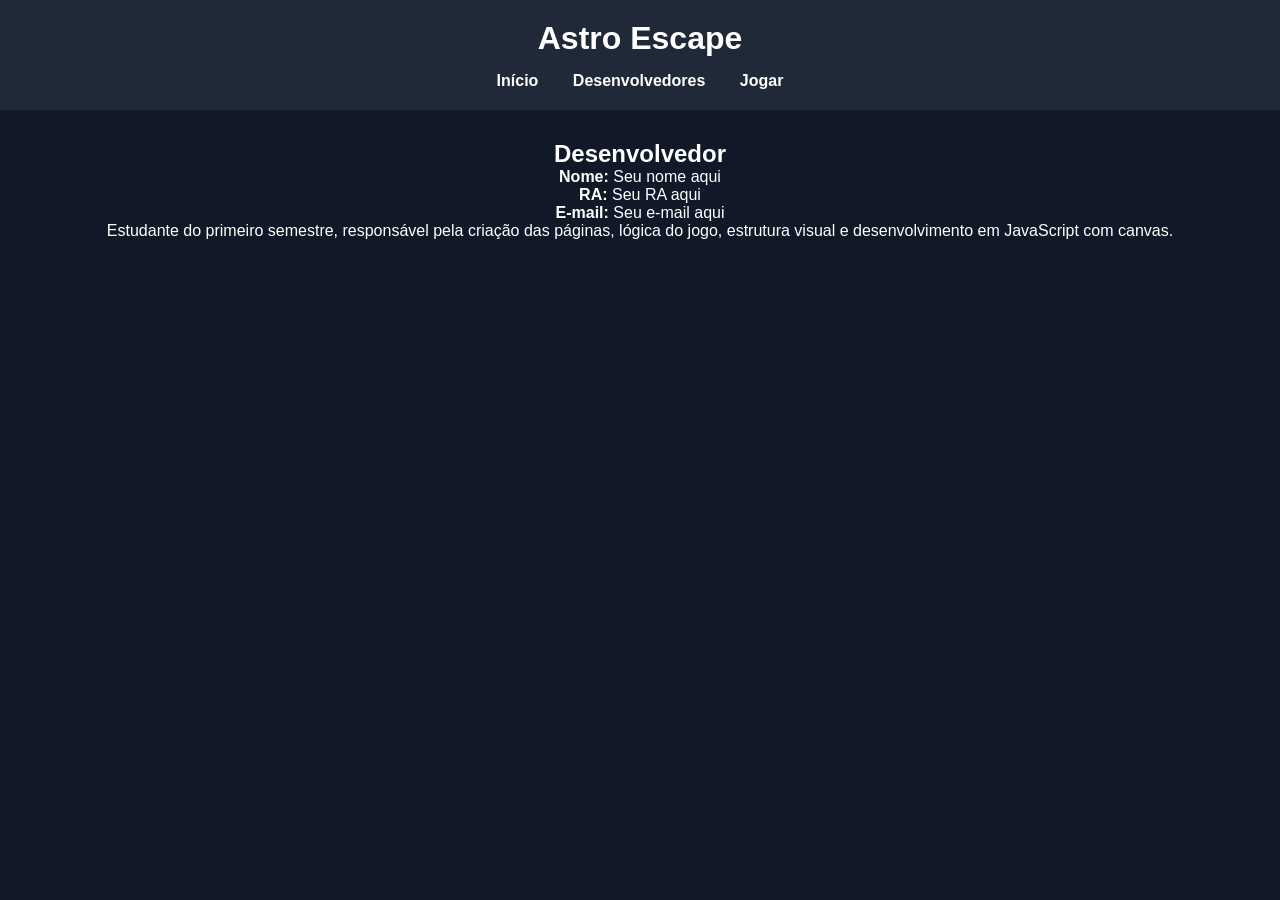
==== astro-escape/dev.html @ e6461d93 "Add files via upload" ====
<!DOCTYPE html>
<html lang="pt">
<head>
    <meta charset="UTF-8">
    <meta name="viewport" content="width=device-width, initial-scale=1.0">
    <title>Astro Escape - Desenvolvedor</title>
    <link rel="stylesheet" href="css/style.css">
</head>
<body>
    <header>
        <h1>Astro Escape</h1>
        <nav>
        <a href="index.html">Início</a>
        <a href="dev.html">Desenvolvedores</a>
        <a href="jogo.html">Jogar</a>
        </nav>
    </header>

    <main>
        <section>
            <h2>Desenvolvedor</h2>
            <p><strong>Nome:</strong> Seu nome aqui</p>
            <p><strong>RA:</strong> Seu RA aqui</p>
            <p><strong>E-mail:</strong> Seu e-mail aqui</p>
            <p>
                Estudante do primeiro semestre, responsável pela criação das páginas, lógica do jogo,
                estrutura visual e desenvolvimento em JavaScript com canvas.
            </p>
        </section>
    </main>
</body>
</html>
---- astro-escape/css/style.css ----
* {
  margin: 0;
  padding: 0;
  box-sizing: border-box;
}

body {
  background-color: #111827;
  color: white;
  font-family: Arial, sans-serif;
  text-align: center;
}

header {
  background-color: #1f2937;
  padding: 20px;
}

h1 {
  margin-bottom: 15px;
}

nav a {
  color: white;
  text-decoration: none;
  margin: 0 15px;
  font-weight: bold;
}

nav a:hover {
  color: #60a5fa;
}

main {
  padding: 30px 20px;
}

section {
  margin-bottom: 25px;
}

button {
  background-color: #2563eb;
  color: white;
  border: none;
  padding: 12px 20px;
  font-size: 16px;
  cursor: pointer;
  border-radius: 8px;
}

button:hover {
  background-color: #1d4ed8;
}

canvas {
  background-color: black;
  border: 2px solid white;
}

.hud {
  display: flex;
  justify-content: center;
  gap: 30px;
  font-size: 18px;
}
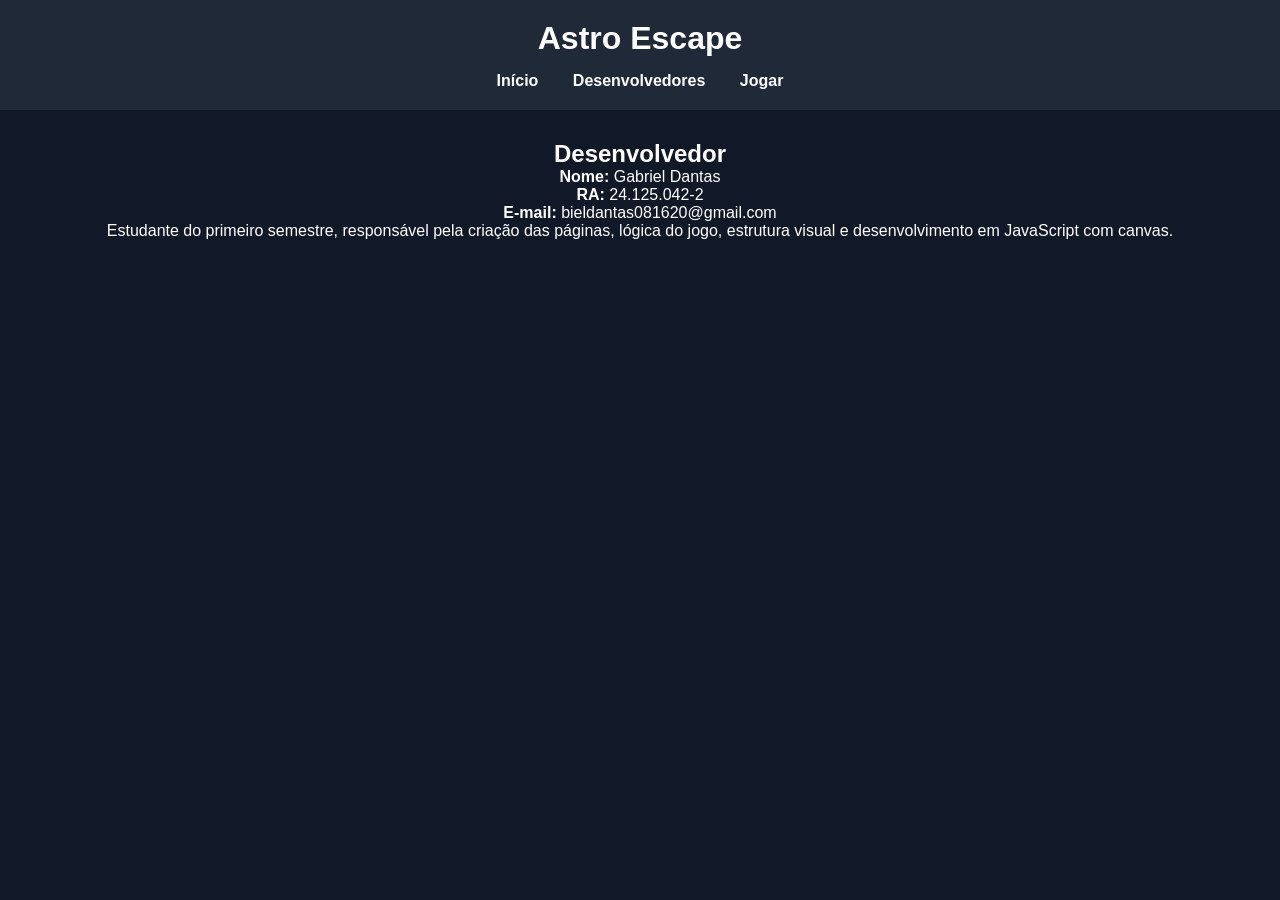
==== commit 281fe83b: "Update dev.html" ====
--- a/astro-escape/dev.html
+++ b/astro-escape/dev.html
@@ -19,9 +19,9 @@
     <main>
         <section>
             <h2>Desenvolvedor</h2>
-            <p><strong>Nome:</strong> Seu nome aqui</p>
-            <p><strong>RA:</strong> Seu RA aqui</p>
-            <p><strong>E-mail:</strong> Seu e-mail aqui</p>
+            <p><strong>Nome:</strong> Gabriel Dantas</p>
+            <p><strong>RA:</strong> 24.125.042-2</p>
+            <p><strong>E-mail:</strong> bieldantas081620@gmail.com</p>
             <p>
                 Estudante do primeiro semestre, responsável pela criação das páginas, lógica do jogo,
                 estrutura visual e desenvolvimento em JavaScript com canvas.
@@ -29,4 +29,4 @@
         </section>
     </main>
 </body>
-</html>+</html>
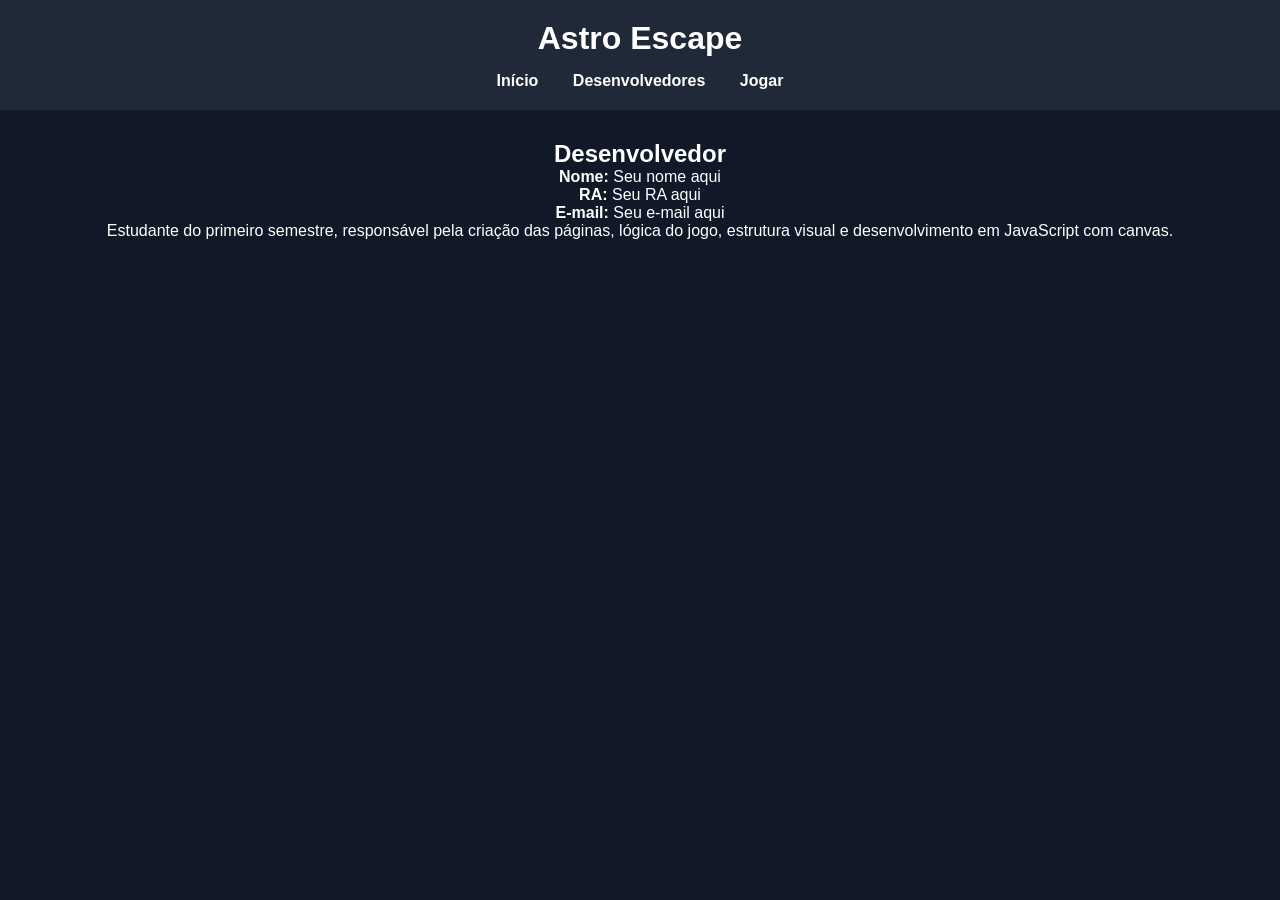
==== commit 5e43b889: "Add files via upload" ====
--- a/astro-escape/dev.html
+++ b/astro-escape/dev.html
@@ -19,9 +19,9 @@
     <main>
         <section>
             <h2>Desenvolvedor</h2>
-            <p><strong>Nome:</strong> Gabriel Dantas</p>
-            <p><strong>RA:</strong> 24.125.042-2</p>
-            <p><strong>E-mail:</strong> bieldantas081620@gmail.com</p>
+            <p><strong>Nome:</strong> Seu nome aqui</p>
+            <p><strong>RA:</strong> Seu RA aqui</p>
+            <p><strong>E-mail:</strong> Seu e-mail aqui</p>
             <p>
                 Estudante do primeiro semestre, responsável pela criação das páginas, lógica do jogo,
                 estrutura visual e desenvolvimento em JavaScript com canvas.
@@ -29,4 +29,4 @@
         </section>
     </main>
 </body>
-</html>
+</html>
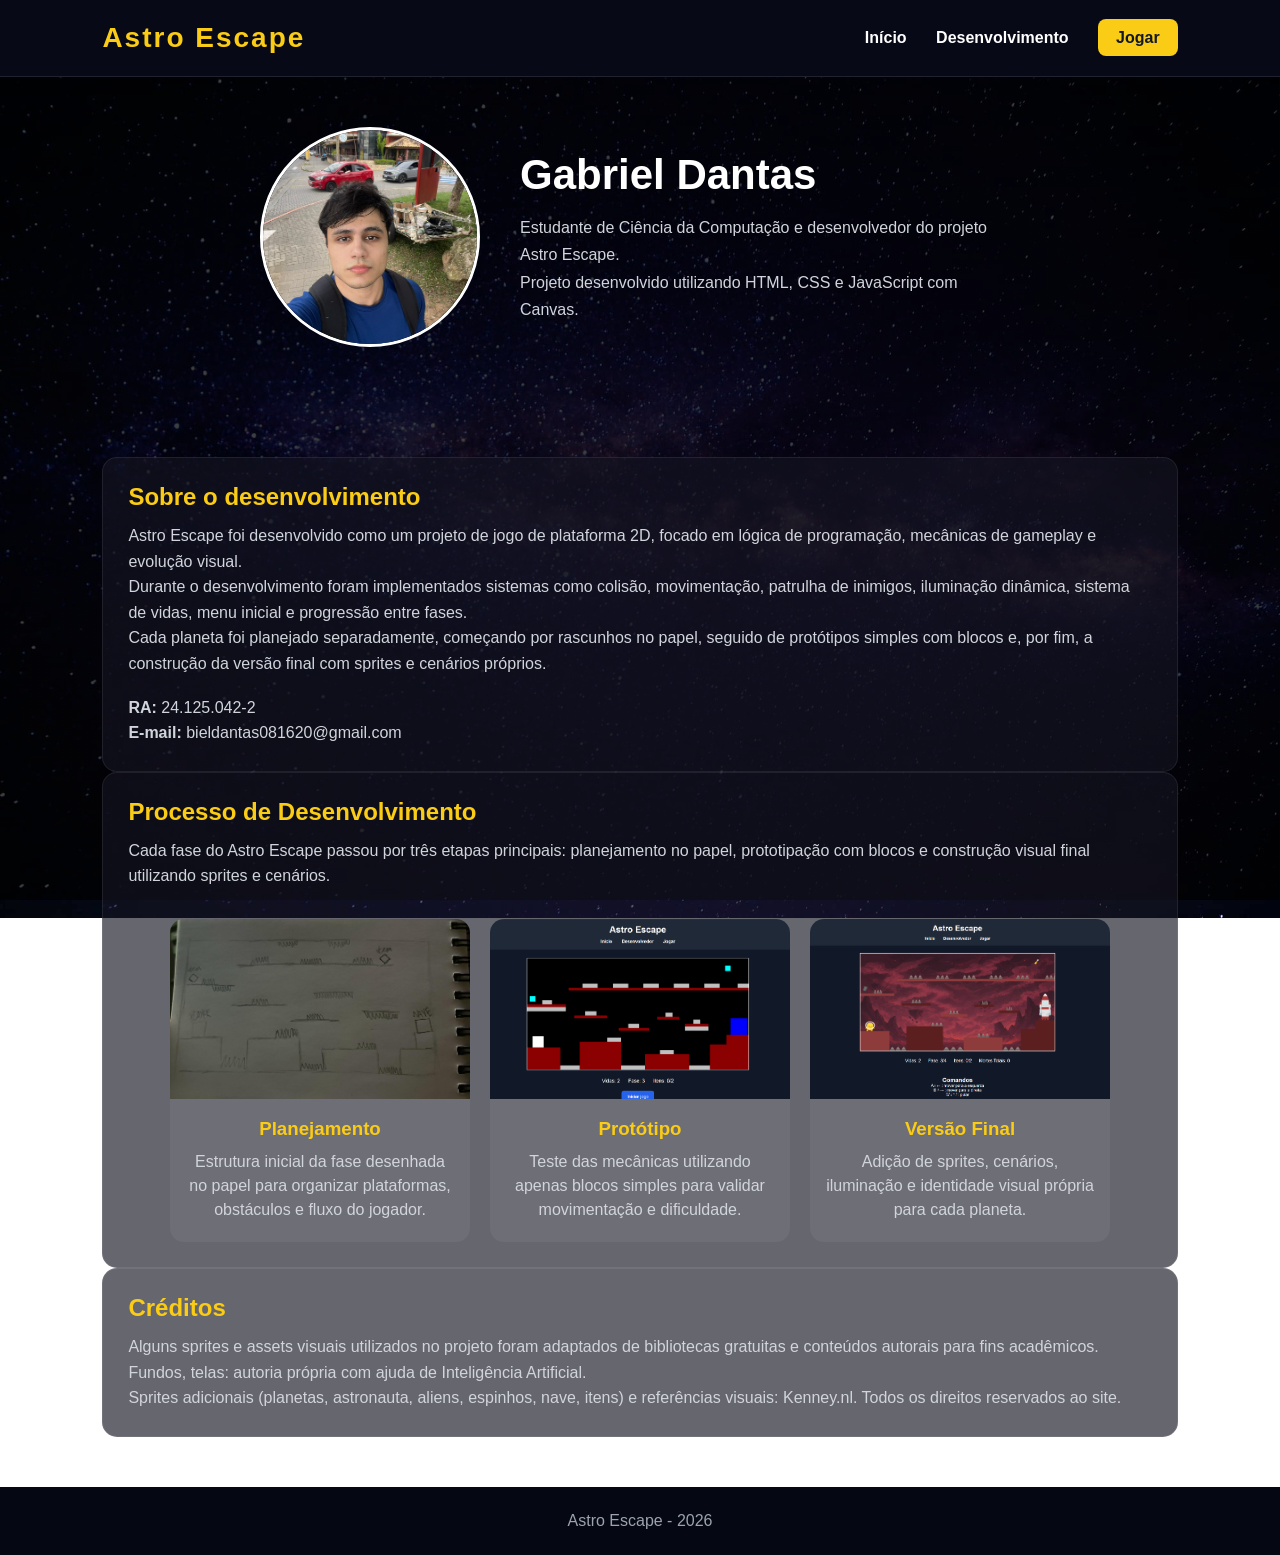
==== commit a68d9ff9: "Add files via upload" ====
--- a/astro-escape/dev.html
+++ b/astro-escape/dev.html
@@ -1,32 +1,135 @@
 <!DOCTYPE html>
-<html lang="pt">
+<html lang="pt-br">
 <head>
-    <meta charset="UTF-8">
-    <meta name="viewport" content="width=device-width, initial-scale=1.0">
-    <title>Astro Escape - Desenvolvedor</title>
-    <link rel="stylesheet" href="css/style.css">
+  <meta charset="UTF-8">
+  <meta name="viewport" content="width=device-width, initial-scale=1.0">
+  <title>Astro Escape - Desenvolvimento</title>
+  <link rel="stylesheet" href="css/style.css">
 </head>
 <body>
-    <header>
-        <h1>Astro Escape</h1>
-        <nav>
-        <a href="index.html">Início</a>
-        <a href="dev.html">Desenvolvedores</a>
-        <a href="jogo.html">Jogar</a>
-        </nav>
-    </header>
 
-    <main>
-        <section>
-            <h2>Desenvolvedor</h2>
-            <p><strong>Nome:</strong> Seu nome aqui</p>
-            <p><strong>RA:</strong> Seu RA aqui</p>
-            <p><strong>E-mail:</strong> Seu e-mail aqui</p>
+  <header class="topo">
+    <h1>Astro Escape</h1>
+
+    <nav>
+      <a href="index.html">Início</a>
+      <a href="dev.html">Desenvolvimento</a>
+      <a href="jogo.html" class="btn-nav">Jogar</a>
+    </nav>
+  </header>
+  <section class="dev-topo">
+
+        <img src="img/eu.jpg" alt="Gabriel Dantas" class="foto-dev">
+
+        <div class="dev-info">
+            <h2>Gabriel Dantas</h2>
+
             <p>
-                Estudante do primeiro semestre, responsável pela criação das páginas, lógica do jogo,
-                estrutura visual e desenvolvimento em JavaScript com canvas.
+            Estudante de Ciência da Computação e desenvolvedor do projeto Astro Escape.
             </p>
-        </section>
-    </main>
+
+            <p>
+            Projeto desenvolvido utilizando HTML, CSS e JavaScript com Canvas.
+            </p>
+        </div>
+
+    </section>
+
+  <main>
+
+    <section class="card">
+
+        <h2>Sobre o desenvolvimento</h2>
+
+        <p>
+        Astro Escape foi desenvolvido como um projeto de jogo de plataforma 2D,
+        focado em lógica de programação, mecânicas de gameplay e evolução visual.
+        </p>
+
+        <p>
+        Durante o desenvolvimento foram implementados sistemas como colisão,
+        movimentação, patrulha de inimigos, iluminação dinâmica, sistema de vidas,
+        menu inicial e progressão entre fases.
+        </p>
+
+        <p>
+        Cada planeta foi planejado separadamente, começando por rascunhos no papel,
+        seguido de protótipos simples com blocos e, por fim,
+        a construção da versão final com sprites e cenários próprios.
+        </p>
+
+        <br>
+
+        <p>
+        <strong>RA:</strong> 24.125.042-2<br>
+        <strong>E-mail:</strong> bieldantas081620@gmail.com
+        </p>
+
+    </section>
+
+    <section class="card">
+
+    <h2>Processo de Desenvolvimento</h2>
+
+        <p>
+        Cada fase do Astro Escape passou por três etapas principais:
+        planejamento no papel, prototipação com blocos e construção visual final utilizando sprites e cenários.
+        </p>
+
+        <div class="processo-grid">
+
+            <div class="processo-card">
+                <img src="img/fase-papel.jpg" alt="Fase desenhada no papel">
+
+                <h3>Planejamento</h3>
+
+                <p>
+                Estrutura inicial da fase desenhada no papel para organizar plataformas, obstáculos e fluxo do jogador.
+                </p>
+            </div>
+
+            <div class="processo-card">
+                <img src="img/astro-escape3.png" alt="Protótipo da fase">
+
+                <h3>Protótipo</h3>
+
+                <p>
+                Teste das mecânicas utilizando apenas blocos simples para validar movimentação e dificuldade.
+                </p>
+            </div>
+
+            <div class="processo-card">
+                <img src="img/fase3.png" alt="Versão final da fase">
+
+                <h3>Versão Final</h3>
+
+                <p>
+                Adição de sprites, cenários, iluminação e identidade visual própria para cada planeta.
+                </p>
+            </div>
+
+        </div>
+
+    </section>
+        <section class="card">
+        <h2>Créditos</h2>
+
+        <p>
+            Alguns sprites e assets visuais utilizados no projeto foram adaptados
+            de bibliotecas gratuitas e conteúdos autorais para fins acadêmicos.
+        </p>
+
+        <p>
+            Fundos, telas: autoria própria com ajuda de Inteligência Artificial.<br>
+            Sprites adicionais (planetas, astronauta, aliens, espinhos, nave, itens) e referências visuais: Kenney.nl. Todos os direitos reservados ao site.
+        </p>
+    </section>
+
+  </main>
+
+  <footer>
+    <p>Astro Escape - 2026</p>
+  </footer>
+
 </body>
 </html>
--- a/astro-escape/css/style.css
+++ b/astro-escape/css/style.css
@@ -5,52 +5,159 @@
 }
 
 body {
-  background-color: #111827;
+  margin: 0;
   color: white;
   font-family: Arial, sans-serif;
-  text-align: center;
-}
-
-header {
-  background-color: #1f2937;
-  padding: 20px;
-}
-
-h1 {
-  margin-bottom: 15px;
+
+  background:
+    linear-gradient(rgba(0,0,0,0.75), rgba(0,0,0,0.75)),
+    url("../img/galaxia.jpg");
+
+  background-size: cover;
+  background-position: center;
+  background-attachment: fixed;
+  background-repeat: no-repeat;
+}
+
+.topo {
+  display: flex;
+  justify-content: space-between;
+  align-items: center;
+  padding: 22px 8%;
+  background: rgba(8, 10, 25, 0.95);
+  border-bottom: 1px solid rgba(255,255,255,0.1);
+}
+
+.topo h1 {
+  font-size: 28px;
+  color: #facc15;
+  letter-spacing: 2px;
 }
 
 nav a {
   color: white;
   text-decoration: none;
-  margin: 0 15px;
+  margin-left: 25px;
   font-weight: bold;
 }
 
+header {
+  background-color: rgba(10, 10, 20, 0.8);
+  backdrop-filter: blur(4px);
+}
+
 nav a:hover {
-  color: #60a5fa;
+  color: #facc15;
+}
+
+.btn-nav {
+  background: #facc15;
+  color: #111827;
+  padding: 10px 18px;
+  border-radius: 8px;
+}
+
+.btn-nav:hover {
+  color: #111827;
+  background: #fde047;
+}
+
+.hero {
+  min-height: 90vh;
+
+  display: flex;
+  align-items: center;
+  justify-content: center;
+
+  text-align: center;
+
+  padding: 40px 20px;
+
+  background-image:
+    linear-gradient(rgba(5, 5, 15, 0.65),
+    rgba(5, 5, 15, 0.75)),
+    url("../img/fundo-tela.png");
+
+  background-size: cover;
+  background-position: center;
+  background-repeat: no-repeat;
+}
+
+.hero-texto {
+  max-width: 560px;
+}
+
+.hero h2 {
+  font-size: 48px;
+  margin-bottom: 20px;
+}
+
+.hero p {
+  font-size: 19px;
+  line-height: 1.6;
+  color: #e5e7eb;
+}
+
+.botoes {
+  margin-top: 30px;
+}
+
+.botao {
+  display: inline-block;
+  background: #facc15;
+  color: #111827;
+  text-decoration: none;
+  padding: 14px 22px;
+  border-radius: 10px;
+  font-weight: bold;
+  margin-right: 12px;
+}
+
+.botao:hover {
+  background: #fde047;
+}
+
+.botao.secundario {
+  background: transparent;
+  color: white;
+  border: 1px solid white;
 }
 
 main {
-  padding: 30px 20px;
-}
-
-section {
-  margin-bottom: 25px;
-}
-
-button {
-  background-color: #2563eb;
-  color: white;
-  border: none;
-  padding: 12px 20px;
-  font-size: 16px;
-  cursor: pointer;
-  border-radius: 8px;
-}
-
-button:hover {
-  background-color: #1d4ed8;
+  padding: 50px 8%;
+}
+
+.card {
+  background-color: rgba(20, 20, 35, 0.65);
+
+  border-radius: 15px;
+  padding: 25px;
+
+  border: 1px solid rgba(255,255,255,0.08);
+}
+
+.card h2,
+.card h3 {
+  color: #facc15;
+  margin-bottom: 12px;
+}
+
+.card p {
+  color: #d1d5db;
+  line-height: 1.6;
+}
+
+.grid {
+  display: grid;
+  grid-template-columns: repeat(3, 1fr);
+  gap: 22px;
+}
+
+footer {
+  text-align: center;
+  padding: 25px;
+  color: #9ca3af;
+  background: #050712;
 }
 
 canvas {
@@ -63,4 +170,179 @@
   justify-content: center;
   gap: 30px;
   font-size: 18px;
+  margin: 15px;
+}
+
+@media (max-width: 800px) {
+  .topo {
+    flex-direction: column;
+    gap: 15px;
+  }
+
+  .hero h2 {
+    font-size: 34px;
+  }
+
+  .grid {
+    grid-template-columns: 1fr;
+  }
+}
+
+.pagina-jogo {
+  display: flex;
+  flex-direction: column;
+  align-items: center;
+}
+
+.jogo-container {
+  margin-top: 30px;
+}
+
+canvas {
+  background-color: black;
+  border: 3px solid rgba(255,255,255,0.15);
+  border-radius: 16px;
+  box-shadow: 0 0 25px rgba(0,0,0,0.6);
+}
+
+.hud {
+  display: flex;
+  gap: 20px;
+  margin: 30px 0;
+  flex-wrap: wrap;
+  justify-content: center;
+}
+
+.hud-card {
+  background: rgba(255,255,255,0.08);
+  border: 1px solid rgba(255,255,255,0.12);
+  border-radius: 14px;
+  padding: 18px 25px;
+  min-width: 120px;
+  text-align: center;
+}
+
+.hud-card p {
+  color: #9ca3af;
+  margin-bottom: 8px;
+}
+
+.hud-card span {
+  font-size: 24px;
+  font-weight: bold;
+  color: #facc15;
+}
+
+.comandos-simples {
+  text-align: center;
+  margin-top: 10px;
+  margin-bottom: 40px;
+}
+
+.comandos-simples h2 {
+  color: #facc15;
+  margin-bottom: 15px;
+}
+
+.comandos-simples p {
+  margin-bottom: 8px;
+  color: #d1d5db;
+  font-size: 17px;
+}
+
+.lista {
+  margin-top: 15px;
+  padding-left: 20px;
+  color: #d1d5db;
+}
+
+.lista li {
+  margin-bottom: 10px;
+}
+
+
+
+.dev-topo {
+  display: flex;
+  align-items: center;
+  justify-content: center;
+  gap: 40px;
+
+  flex-wrap: wrap;
+
+  margin-top: 50px;
+  margin-bottom: 60px;
+}
+
+.foto-dev {
+  width: 220px;
+  height: 220px;
+
+  object-fit: cover;
+
+  border-radius: 50%;
+
+  border: 3px solid #ffffff;
+}
+
+.dev-info {
+  max-width: 500px;
+  text-align: left;
+}
+
+.dev-info h2 {
+  font-size: 42px;
+  margin-bottom: 15px;
+}
+
+.dev-info p {
+  line-height: 1.7;
+  color: #d1d5db;
+}
+
+.processo-grid {
+  display: flex;
+  gap: 20px;
+
+  margin-top: 30px;
+
+  flex-wrap: wrap;
+
+  justify-content: center;
+}
+
+.processo-card {
+  background: rgba(255,255,255,0.05);
+
+  border-radius: 14px;
+
+  overflow: hidden;
+
+  width: 300px;
+
+  text-align: center;
+
+  padding-bottom: 20px;
+}
+
+.processo-card img {
+  width: 100%;
+  height: 180px;
+
+  object-fit: cover;
+}
+
+.processo-card h3 {
+  margin-top: 15px;
+  margin-bottom: 10px;
+
+  color: #facc15;
+}
+
+.processo-card p {
+  padding: 0 15px;
+
+  color: #d1d5db;
+
+  line-height: 1.5;
 }
